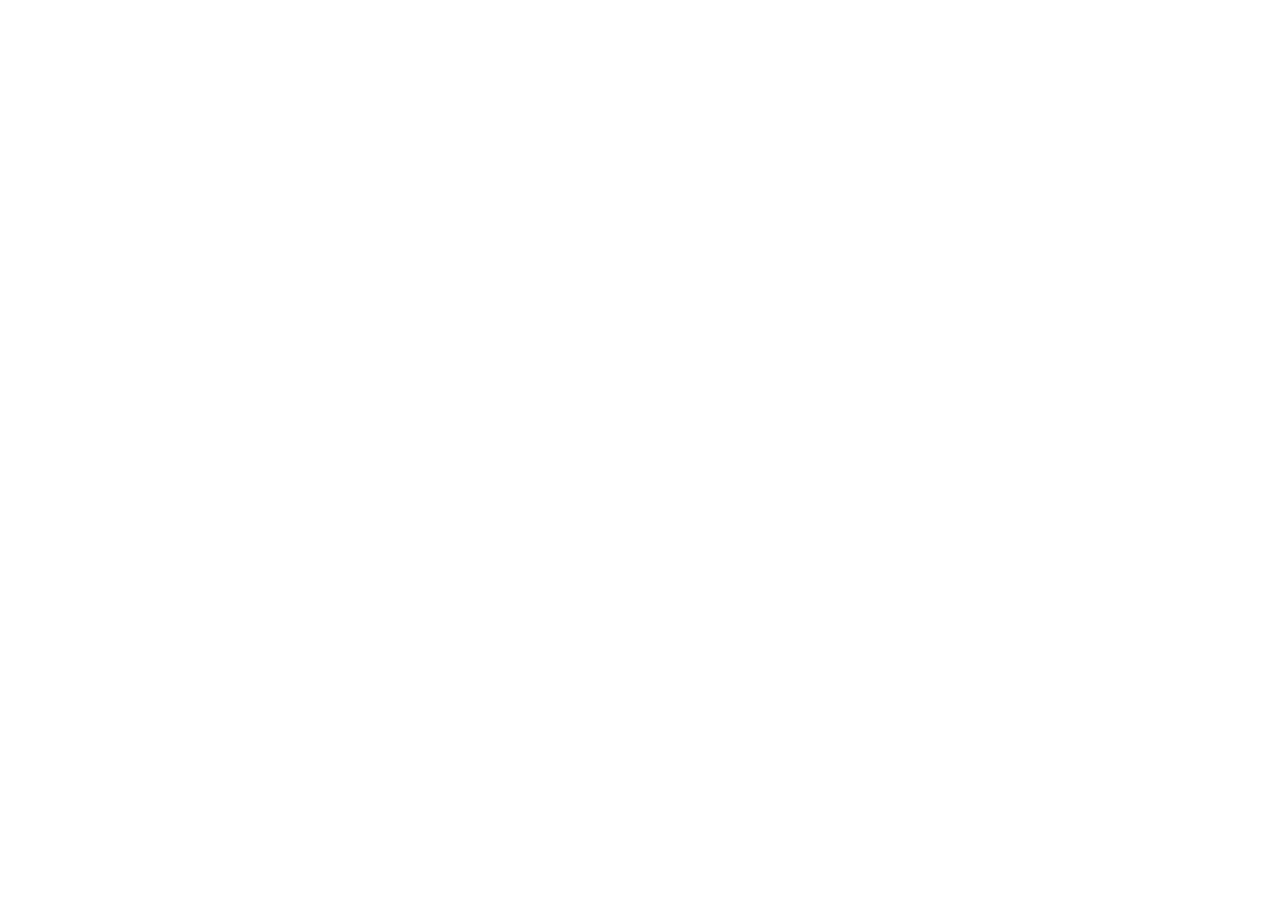
==== services.html @ 0e5758ab "Minor Additions nav, footer, button system, page shells" ====
<!DOCTYPE html>
<html lang="en">
<head>
  <meta charset="UTF-8">
  <meta name="viewport" content="width=device-width, initial-scale=1.0">

  <!-- Primary Meta -->
  <title>Services - KornerShop</title>
  <meta name="description" content="Full-range print and branding services in Lagos. Business cards, packaging, signage, branded clothing, annual reports and more. 48-72hr turnaround.">

  <!-- Open Graph -->
  <meta property="og:type"        content="website">
  <meta property="og:url"         content="https://kornershopng.com/">
  <meta property="og:title"       content="KornerShop — Print Like You Mean It.">
  <meta property="og:description" content="Precision print and branding for businesses that refuse to look ordinary.">
  <meta property="og:image"       content="/assets/images/ui/og-image.jpg">

  <!-- Twitter -->
  <meta name="twitter:card"        content="summary_large_image">
  <meta name="twitter:title"       content="KornerShop — Print Like You Mean It.">
  <meta name="twitter:description" content="Precision print and branding for businesses that refuse to look ordinary.">
  <meta name="twitter:image"       content="/assets/images/ui/og-image.jpg">

  <!-- Favicon -->
  <link rel="icon" type="image/svg+xml" href="/assets/images/logo/favicon.svg">

  <!-- Google Fonts preconnect -->
  <link rel="preconnect" href="https://fonts.googleapis.com">
  <link rel="preconnect" href="https://fonts.gstatic.com" crossorigin>

  <!-- CSS — order matters -->
  <link rel="stylesheet" href="/assets/css/variables.css">
  <link rel="stylesheet" href="/assets/css/reset.css">
  <link rel="stylesheet" href="/assets/css/global.css">
  <link rel="stylesheet" href="/assets/css/components.css">
  <link rel="stylesheet" href="/assets/css/animations.css">
</head>
---- assets/css/variables.css ----
:root {

  /* ── COLORS ─────────────────────────────── */
  --color-black:        #000000;
  --color-white:        #FFFFFF;
  --color-orange:       #FF5114;
  --color-orange-dark:  #D4511F;
  --color-orange-light: #FF7347;

  --color-gray-900:     #111111;
  --color-gray-800:     #1A1A1A;
  --color-gray-700:     #2D2D2D;
  --color-gray-500:     #888888;
  --color-gray-200:     #E5E5E5;
  --color-gray-100:     #F5F5F5;

  /* ── TYPOGRAPHY ──────────────────────────── */
  --font-primary:   'IBM Plex Sans', sans-serif;
  --font-display:   'Clash Display', sans-serif;

  /* Fluid type scale */
  --text-xs:    clamp(0.75rem,  1.5vw,  0.875rem);
  --text-sm:    clamp(0.875rem, 1.5vw,  1rem);
  --text-base:  clamp(1rem,     2vw,    1.125rem);
  --text-lg:    clamp(1.125rem, 2vw,    1.25rem);
  --text-xl:    clamp(1.25rem,  2.5vw,  1.5rem);
  --text-2xl:   clamp(1.5rem,   3vw,    2rem);
  --text-3xl:   clamp(2rem,     4vw,    3rem);
  --text-4xl:   clamp(2.5rem,   5vw,    4rem);
  --text-hero:  clamp(3rem,     8vw,    6rem);

  /* ── SPACING ─────────────────────────────── */
  --space-xs:   0.5rem;
  --space-sm:   1rem;
  --space-md:   1.5rem;
  --space-lg:   2rem;
  --space-xl:   3rem;
  --space-2xl:  4rem;
  --space-3xl:  6rem;
  --space-4xl:  8rem;
  --space-5xl:  12rem;

  /* ── LAYOUT ──────────────────────────────── */
  --container-max:     1200px;
  --container-padding: clamp(1rem, 5vw, 2rem);

  /* ── BORDERS ─────────────────────────────── */
  --radius-sm:  4px;
  --radius-md:  8px;
  --radius-lg:  16px;

  /* ── TRANSITIONS ─────────────────────────── */
  --transition-fast:   150ms ease;
  --transition-base:   300ms ease;
  --transition-slow:   500ms ease;
  --transition-crawl:  700ms ease;

  /* ── SHADOWS ─────────────────────────────── */
  --shadow-sm:     0 1px 3px rgba(0, 0, 0, 0.12);
  --shadow-md:     0 4px 16px rgba(0, 0, 0, 0.12);
  --shadow-lg:     0 8px 32px rgba(0, 0, 0, 0.16);
  --shadow-orange: 0 4px 24px rgba(255, 81, 20, 0.30);

  /* ── Z-INDEX SCALE ───────────────────────── */
  --z-below:    -1;
  --z-base:      0;
  --z-raised:    10;
  --z-overlay:   100;
  --z-nav:       200;
  --z-modal:     300;
}
---- assets/css/global.css ----
@import url('https://fonts.googleapis.com/css2?family=IBM+Plex+Sans:ital,wght@0,300;0,400;0,500;0,600;0,700;1,300;1,400&display=swap');

/* Clash Display — self-hosted from /assets/fonts/ */
@font-face {
  font-family: 'Clash Display';
  src: url('../fonts/ClashDisplay-Bold.woff2') format('woff2'),
       url('../fonts/ClashDisplay-Bold.woff')  format('woff');
  font-weight: 700;
  font-style: normal;
  font-display: swap;
}

@font-face {
  font-family: 'Clash Display';
  src: url('../fonts/ClashDisplay-Semibold.woff2') format('woff2'),
       url('../fonts/ClashDisplay-Semibold.woff')  format('woff');
  font-weight: 600;
  font-style: normal;
  font-display: swap;
}

@font-face {
  font-family: 'Clash Display';
  src: url('../fonts/ClashDisplay-Regular.woff2') format('woff2'),
       url('../fonts/ClashDisplay-Regular.woff')  format('woff');
  font-weight: 400;
  font-style: normal;
  font-display: swap;
}

/* ── BASE ────────────────────────────────────────── */

body {
  font-family: var(--font-primary);
  font-size: var(--text-base);
  color: var(--color-gray-900);
  background-color: var(--color-white);
  overflow-x: hidden;
}

/* ── CONTAINER ───────────────────────────────────── */

.container {
  width: 100%;
  max-width: var(--container-max);
  margin-inline: auto;
  padding-inline: var(--container-padding);
}

/* ── TYPOGRAPHY ──────────────────────────────────── */

.font-display { font-family: var(--font-display); }
.font-primary { font-family: var(--font-primary); }

h1, .h1 {
  font-family: var(--font-primary);
  font-size: var(--text-4xl);
  font-weight: 700;
  line-height: 1.1;
  letter-spacing: -0.01em;
}

h2, .h2 {
  font-family: var(--font-primary);
  font-size: var(--text-3xl);
  font-weight: 700;
  line-height: 1.15;
}

h3, .h3 {
  font-family: var(--font-primary);
  font-size: var(--text-xl);
  font-weight: 600;
  line-height: 1.3;
}

.display {
  font-family: var(--font-display);
  font-size: var(--text-hero);
  font-weight: 700;
  line-height: 1.0;
  letter-spacing: -0.02em;
}

.label {
  font-family: var(--font-primary);
  font-size: var(--text-xs);
  font-weight: 500;
  letter-spacing: 0.08em;
  text-transform: uppercase;
  color: var(--color-orange);
}

/* ── LINKS ───────────────────────────────────────── */

a {
  color: inherit;
  text-decoration: none;
  transition: color var(--transition-fast);
}

/* ── SELECTION ───────────────────────────────────── */

::selection {
  background-color: var(--color-orange);
  color: var(--color-white);
}

/* ── SCROLLBAR ───────────────────────────────────── */

::-webkit-scrollbar { width: 6px; }
::-webkit-scrollbar-track { background: var(--color-black); }
::-webkit-scrollbar-thumb {
  background: var(--color-orange);
  border-radius: 3px;
}

/* ── UTILITY CLASSES ─────────────────────────────── */

.sr-only {
  position: absolute;
  width: 1px;
  height: 1px;
  padding: 0;
  margin: -1px;
  overflow: hidden;
  clip: rect(0, 0, 0, 0);
  white-space: nowrap;
  border: 0;
}

.text-orange  { color: var(--color-orange); }
.text-white   { color: var(--color-white); }
.text-black   { color: var(--color-black); }
.text-muted   { color: var(--color-gray-500); }

.bg-black     { background-color: var(--color-black); }
.bg-white     { background-color: var(--color-white); }
.bg-orange    { background-color: var(--color-orange); }
.bg-gray      { background-color: var(--color-gray-100); }

.section {
  padding-block: var(--space-4xl);
}

.section--dark {
  background-color: var(--color-black);
  color: var(--color-white);
}

.section--light {
  background-color: var(--color-white);
  color: var(--color-gray-900);
}

.section--gray {
  background-color: var(--color-gray-100);
  color: var(--color-gray-900);
}

/* Offset for fixed navigation — JS sets this dynamically
   This is the fallback value */
body {
  padding-top: 80px;
}
---- assets/css/components.css ----
/* ── BUTTONS ─────────────────────────────────────── */

.btn {
  display: inline-flex;
  align-items: center;
  gap: 0.5rem;
  padding: 0.875rem 1.75rem;
  font-family: var(--font-primary);
  font-size: var(--text-sm);
  font-weight: 600;
  letter-spacing: 0.02em;
  text-decoration: none;
  border: 2px solid transparent;
  border-radius: 0;           /* Flat corners — architectural, brand-consistent */
  cursor: pointer;
  transition:
    background-color var(--transition-fast),
    color var(--transition-fast),
    border-color var(--transition-fast),
    transform var(--transition-fast);
  white-space: nowrap;
}

.btn:hover {
  transform: translateY(-1px);
}

.btn:active {
  transform: translateY(0);
}

/* Primary — Orange fill, white text */
.btn--primary {
  background-color: var(--color-orange);
  color: var(--color-white);
  border-color: var(--color-orange);
}

.btn--primary:hover {
  background-color: var(--color-orange-dark);
  border-color: var(--color-orange-dark);
}

/* Outline — White border, transparent bg (for dark backgrounds) */
.btn--outline {
  background-color: transparent;
  color: var(--color-white);
  border-color: var(--color-white);
}

.btn--outline:hover {
  background-color: var(--color-white);
  color: var(--color-black);
}

/* Outline Dark — Black border, transparent bg (for light backgrounds) */
.btn--outline-dark {
  background-color: transparent;
  color: var(--color-black);
  border-color: var(--color-black);
}

.btn--outline-dark:hover {
  background-color: var(--color-black);
  color: var(--color-white);
}

/* Dark — Black fill, white text (for orange section CTAs) */
.btn--dark {
  background-color: var(--color-black);
  color: var(--color-white);
  border-color: var(--color-black);
}

.btn--dark:hover {
  background-color: var(--color-white);
  color: var(--color-black);
}

/* Size modifier */
.btn--lg {
  padding: 1.125rem 2.25rem;
  font-size: var(--text-base);
}

.btn--sm {
  padding: 0.625rem 1.25rem;
  font-size: var(--text-xs);
}

/* ── NAVIGATION ──────────────────────────────────── */

.nav {
  position: fixed;
  top: 0;
  left: 0;
  right: 0;
  z-index: var(--z-nav);
  padding-block: 1.25rem;
  transition: background-color var(--transition-base),
              padding var(--transition-base);
}

/* Transparent at page top */
.nav--top {
  background-color: transparent;
}

/* Solid black after scroll */
.nav--scrolled {
  background-color: var(--color-black);
  padding-block: 0.875rem;
  box-shadow: 0 1px 0 rgba(255, 255, 255, 0.08);
}

.nav__inner {
  display: flex;
  align-items: center;
  justify-content: space-between;
  gap: var(--space-lg);
}

.nav__logo {
  display: flex;
  align-items: center;
  gap: 0.625rem;
  text-decoration: none;
  flex-shrink: 0;
}

.nav__wordmark {
  font-family: var(--font-primary);
  font-size: 1.25rem;
  font-weight: 700;
  color: var(--color-white);
  letter-spacing: -0.01em;
}

/* Replace with actual SVG logo once exported */

.nav__links {
  display: flex;
  align-items: center;
  gap: var(--space-xl);
  list-style: none;
}

.nav__links a {
  font-family: var(--font-primary);
  font-size: var(--text-sm);
  font-weight: 500;
  color: var(--color-gray-200);
  text-decoration: none;
  position: relative;
  transition: color var(--transition-fast);
}

.nav__links a::after {
  content: '';
  position: absolute;
  bottom: -4px;
  left: 0;
  width: 0;
  height: 1px;
  background-color: var(--color-orange);
  transition: width var(--transition-base);
}

.nav__links a:hover {
  color: var(--color-white);
}

.nav__links a:hover::after {
  width: 100%;
}

/* Active page indicator */
.nav__links a.active {
  color: var(--color-white);
}

.nav__links a.active::after {
  width: 100%;
}

/* Hamburger */
.nav__hamburger {
  display: none;
  flex-direction: column;
  justify-content: center;
  gap: 5px;
  width: 28px;
  height: 28px;
  background: none;
  border: none;
  cursor: pointer;
  padding: 0;
}

.nav__hamburger span {
  display: block;
  width: 100%;
  height: 2px;
  background-color: var(--color-white);
  border-radius: 1px;
  transition: transform var(--transition-base),
              opacity var(--transition-fast);
  transform-origin: center;
}

/* Hamburger → X animation */
.nav__hamburger[aria-expanded="true"] span:nth-child(1) {
  transform: translateY(7px) rotate(45deg);
}
.nav__hamburger[aria-expanded="true"] span:nth-child(2) {
  opacity: 0;
  transform: scaleX(0);
}
.nav__hamburger[aria-expanded="true"] span:nth-child(3) {
  transform: translateY(-7px) rotate(-45deg);
}

/* Mobile nav overlay */
.mobile-menu {
  position: fixed;
  inset: 0;
  z-index: calc(var(--z-nav) - 1);
  background-color: var(--color-black);
  display: flex;
  align-items: center;
  justify-content: center;
  opacity: 0;
  pointer-events: none;
  transition: opacity var(--transition-slow);
}

.mobile-menu.is-open {
  opacity: 1;
  pointer-events: all;
}

.mobile-menu nav {
  display: flex;
  flex-direction: column;
  align-items: center;
  gap: var(--space-xl);
  text-align: center;
}

.mobile-menu nav a {
  font-family: var(--font-display);
  font-size: var(--text-3xl);
  font-weight: 700;
  color: var(--color-white);
  text-decoration: none;
  transition: color var(--transition-fast);
}

.mobile-menu nav a:hover {
  color: var(--color-orange);
}

.mobile-menu nav a:last-child {
  margin-top: var(--space-lg);
  font-family: var(--font-primary);
  font-size: var(--text-base);
  color: var(--color-white);
  background-color: var(--color-orange);
  padding: 0.875rem 1.75rem;
  font-weight: 600;
}

/* Responsive — hide links, show hamburger */
@media (max-width: 768px) {
  .nav__links,
  .nav__cta {
    display: none;
  }

  .nav__hamburger {
    display: flex;
  }
}

/* ── FOOTER ──────────────────────────────────────── */

.footer {
  background-color: var(--color-black);
  color: var(--color-white);
  padding-top: var(--space-4xl);
  padding-bottom: var(--space-xl);
}

.footer__inner {
  display: grid;
  grid-template-columns: 1fr 1fr 1fr;
  gap: var(--space-2xl);
  padding-bottom: var(--space-2xl);
}

.footer__wordmark {
  font-family: var(--font-primary);
  font-size: 1.5rem;
  font-weight: 700;
  color: var(--color-white);
  display: block;
  margin-bottom: var(--space-sm);
}

.footer__tagline {
  font-family: var(--font-primary);
  font-size: var(--text-sm);
  color: var(--color-orange);
  font-style: italic;
  margin-bottom: var(--space-lg);
}

.footer__copy {
  font-size: var(--text-xs);
  color: var(--color-gray-500);
}

.footer__nav {
  display: flex;
  flex-direction: column;
  gap: var(--space-sm);
}

.footer__nav a {
  font-size: var(--text-sm);
  color: var(--color-gray-200);
  text-decoration: none;
  transition: color var(--transition-fast);
}

.footer__nav a:hover {
  color: var(--color-orange);
}

.footer__contact {
  display: flex;
  flex-direction: column;
  gap: var(--space-sm);
}

.footer__contact a {
  font-size: var(--text-sm);
  color: var(--color-gray-200);
  text-decoration: none;
  transition: color var(--transition-fast);
}

.footer__contact a:hover {
  color: var(--color-orange);
}

/* Orange rule */
.footer__bar {
  height: 1px;
  background-color: var(--color-orange);
  margin-bottom: var(--space-md);
}

.footer__legal {
  font-size: var(--text-xs);
  color: var(--color-gray-500);
  text-align: center;
}

@media (max-width: 768px) {
  .footer__inner {
    grid-template-columns: 1fr;
    gap: var(--space-xl);
  }
}
---- assets/css/animations.css ----
/* KornerShop — Animations
   Scroll reveals, transitions, hover states
   Built after core layout is complete */
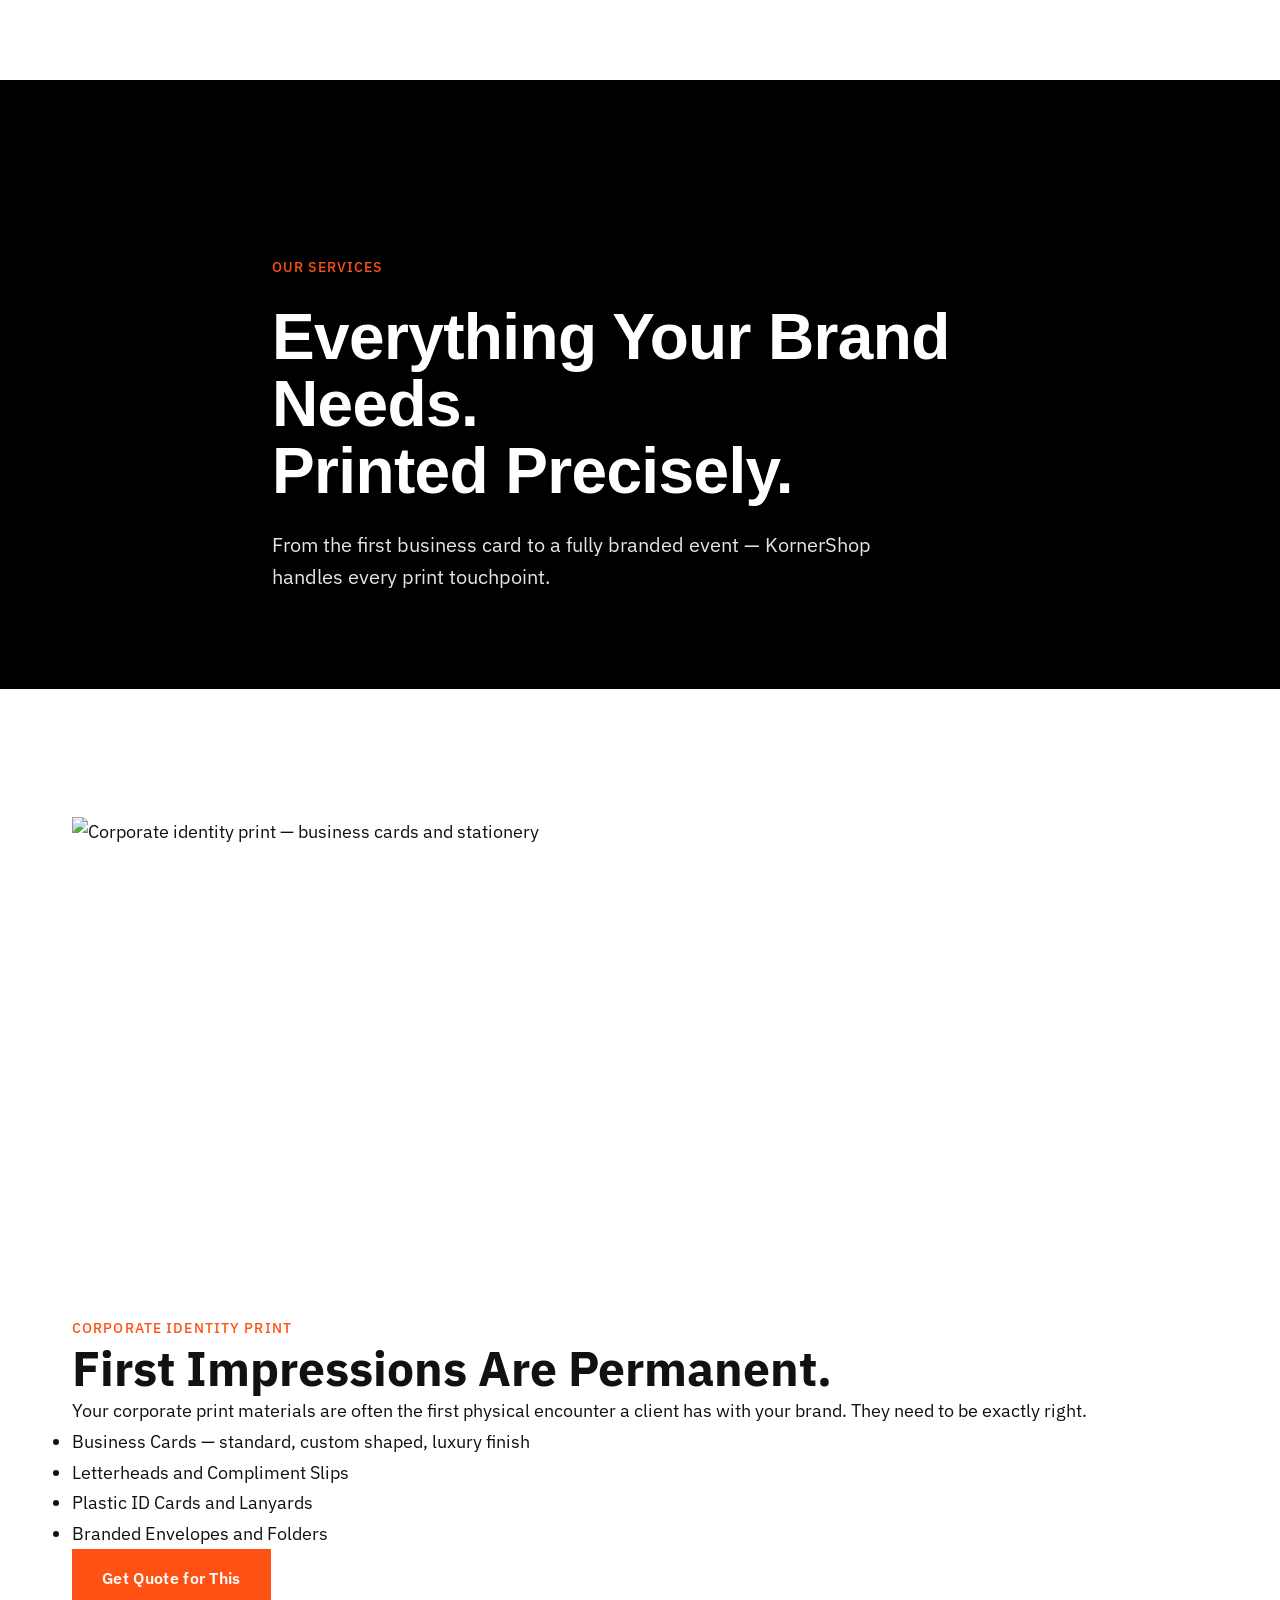
==== commit f632548f: "Added a WhatsApp link to the "Start Your Order" button in the call-to-action section of the index.ht" ====
--- a/services.html
+++ b/services.html
@@ -34,4 +34,50 @@
   <link rel="stylesheet" href="/assets/css/global.css">
   <link rel="stylesheet" href="/assets/css/components.css">
   <link rel="stylesheet" href="/assets/css/animations.css">
-</head>+</head>
+
+<body>
+  <main class="main">
+    <section class="page-hero section section--dark">
+    <div class="container page-hero__inner">
+        <p class="label">Our Services</p>
+        <h1 class="page-hero__headline">Everything Your Brand Needs.<br>Printed Precisely.</h1>
+        <p class="page-hero__sub">From the first business card to a fully branded event — KornerShop handles every print touchpoint.</p>
+    </div>
+    </section>
+
+    <!-- Odd blocks: image left, text right -->
+<!-- Even blocks: text left, image right -->
+<!-- Use class "service-block--reverse" on even blocks -->
+
+    <section class="service-block section section--light" id="corporate">
+    <div class="container service-block__inner">
+
+        <div class="service-block__image">
+        <img src="/assets/images/products/corporate-print.webp"
+            alt="Corporate identity print — business cards and stationery"
+            loading="lazy" width="600" height="500">
+        </div>
+
+        <div class="service-block__content">
+        <p class="label">Corporate Identity Print</p>
+        <h2 class="service-block__headline">First Impressions Are Permanent.</h2>
+        <p class="service-block__text">Your corporate print materials are often the first physical encounter a client has with your brand. They need to be exactly right.</p>
+
+        <ul class="service-block__list">
+            <li>Business Cards — standard, custom shaped, luxury finish</li>
+            <li>Letterheads and Compliment Slips</li>
+            <li>Plastic ID Cards and Lanyards</li>
+            <li>Branded Envelopes and Folders</li>
+        </ul>
+
+        <a href="https://wa.me/+2348169223401?text=Hi%20KornerShop%2C%20I%27d%20like%20a%20quote%20for%20corporate%20identity%20print."
+            class="btn btn--primary"
+            target="_blank" rel="noopener noreferrer">
+            Get Quote for This
+        </a>
+        </div>
+
+    </div>
+    </section>
+</body>
--- a/assets/css/components.css
+++ b/assets/css/components.css
@@ -282,6 +282,532 @@
   }
 }
 
+/* ── HERO ────────────────────────────────────────── */
+
+.hero {
+  min-height: 100vh;
+  display: flex;
+  align-items: center;
+  padding-top: calc(var(--space-4xl) + 80px);
+  padding-bottom: var(--space-4xl);
+}
+
+.hero__inner {
+  display: grid;
+  grid-template-columns: 60fr 40fr;
+  gap: var(--space-3xl);
+  align-items: center;
+}
+
+.hero__content {
+  display: flex;
+  flex-direction: column;
+  gap: var(--space-lg);
+}
+
+.hero__headline {
+  color: var(--color-white);
+  margin-top: var(--space-sm);
+}
+
+.hero__sub {
+  font-size: var(--text-lg);
+  color: var(--color-gray-200);
+  max-width: 520px;
+  line-height: 1.6;
+}
+
+.hero__ctas {
+  display: flex;
+  align-items: center;
+  gap: var(--space-md);
+  flex-wrap: wrap;
+}
+
+.hero__trust {
+  font-size: var(--text-xs);
+  color: var(--color-gray-500);
+  display: flex;
+  align-items: center;
+  gap: var(--space-sm);
+  flex-wrap: wrap;
+}
+
+.hero__trust-sep {
+  color: var(--color-orange);
+}
+
+/* ── PAGE HERO ───────────────────────────────────── */
+
+.page-hero {
+  min-height: 50vh;
+  display: flex;
+  align-items: center;
+  padding-top: calc(var(--space-3xl) + 80px);
+  padding-bottom: var(--space-3xl);
+}
+
+.page-hero__inner {
+  display: flex;
+  flex-direction: column;
+  gap: var(--space-md);
+  max-width: 800px;
+}
+
+.page-hero__headline {
+  font-family: var(--font-display);
+  font-size: var(--text-4xl);
+  font-weight: 700;
+  color: var(--color-white);
+  line-height: 1.05;
+}
+
+.page-hero__sub {
+  font-size: var(--text-lg);
+  color: var(--color-gray-200);
+  max-width: 600px;
+  line-height: 1.6;
+}
+
+/* Geometric bracket composition (Option B) */
+.hero__visual {
+  position: relative;
+  height: 500px;
+  display: flex;
+  align-items: center;
+  justify-content: center;
+}
+
+.hero__brackets {
+  position: relative;
+  width: 300px;
+  height: 300px;
+}
+
+.bracket {
+  position: absolute;
+  width: 120px;
+  height: 120px;
+  border-color: var(--color-orange);
+  border-style: solid;
+}
+
+/* Top-left bracket */
+.bracket--tl {
+  top: 0;
+  left: 0;
+  border-width: 6px 0 0 6px;
+}
+
+/* Bottom-right bracket (inverted) */
+.bracket--br {
+  bottom: 0;
+  right: 0;
+  border-width: 0 6px 6px 0;
+}
+
+@media (max-width: 768px) {
+  .hero {
+    min-height: auto;
+    padding-top: calc(var(--space-3xl) + 80px);
+    padding-bottom: var(--space-3xl);
+  }
+
+  .hero__inner {
+    grid-template-columns: 1fr;
+    gap: var(--space-2xl);
+  }
+
+  /* On mobile, visual goes above content */
+  .hero__visual {
+    order: -1;
+    height: 200px;
+  }
+
+  .hero__brackets {
+    width: 160px;
+    height: 160px;
+  }
+
+  .bracket {
+    width: 70px;
+    height: 70px;
+    border-width: 4px;
+  }
+
+  .bracket--tl {
+    border-width: 4px 0 0 4px;
+  }
+
+  .bracket--br {
+    border-width: 0 4px 4px 0;
+  }
+
+  .hero__ctas {
+    flex-direction: column;
+    align-items: flex-start;
+  }
+
+  .hero__ctas .btn {
+    width: 100%;
+    justify-content: center;
+  }
+}
+
+/* ── PILLARS ─────────────────────────────────────── */
+
+.pillars__grid {
+  display: grid;
+  grid-template-columns: repeat(3, 1fr);
+  gap: var(--space-2xl);
+}
+
+.pillar {
+  display: flex;
+  flex-direction: column;
+  gap: var(--space-sm);
+}
+
+.pillar__accent {
+  width: 48px;
+  height: 2px;
+  background-color: var(--color-orange);
+  margin-bottom: var(--space-sm);
+}
+
+.pillar__num {
+  font-family: var(--font-display);
+  font-size: var(--text-4xl);
+  font-weight: 700;
+  color: var(--color-orange);
+  line-height: 1;
+}
+
+.pillar__name {
+  font-size: var(--text-lg);
+  font-weight: 700;
+  color: var(--color-gray-900);
+}
+
+.pillar__text {
+  font-size: var(--text-base);
+  color: var(--color-gray-500);
+  line-height: 1.7;
+}
+
+@media (max-width: 768px) {
+  .pillars__grid {
+    grid-template-columns: 1fr;
+    gap: var(--space-xl);
+  }
+}
+
+/* ── SERVICES GRID ───────────────────────────────── */
+
+.services__grid {
+  display: grid;
+  grid-template-columns: repeat(4, 1fr);
+  gap: 1px;
+  background-color: var(--color-gray-800);
+  margin-top: var(--space-xl);
+  border: 1px solid var(--color-gray-800);
+}
+
+.service-card {
+  display: flex;
+  flex-direction: column;
+  gap: var(--space-sm);
+  padding: var(--space-xl);
+  background-color: var(--color-black);
+  text-decoration: none;
+  position: relative;
+  overflow: hidden;
+  transition: background-color var(--transition-base);
+}
+
+.service-card::before {
+  content: '';
+  position: absolute;
+  bottom: 0;
+  left: 0;
+  width: 0;
+  height: 2px;
+  background-color: var(--color-orange);
+  transition: width var(--transition-base);
+}
+
+.service-card:hover {
+  background-color: var(--color-gray-900);
+}
+
+.service-card:hover::before {
+  width: 100%;
+}
+
+.service-card__name {
+  font-size: var(--text-base);
+  font-weight: 600;
+  color: var(--color-white);
+  line-height: 1.3;
+}
+
+.service-card__text {
+  font-size: var(--text-sm);
+  color: var(--color-gray-500);
+  line-height: 1.5;
+}
+
+.service-card__arrow {
+  font-size: var(--text-lg);
+  color: var(--color-orange);
+  margin-top: auto;
+  opacity: 0;
+  transform: translateX(-8px);
+  transition: opacity var(--transition-base),
+              transform var(--transition-base);
+}
+
+.service-card:hover .service-card__arrow {
+  opacity: 1;
+  transform: translateX(0);
+}
+
+.services__cta {
+  display: flex;
+  justify-content: center;
+  margin-top: var(--space-xl);
+}
+
+.services__link {
+  font-size: var(--text-sm);
+  font-weight: 600;
+  color: var(--color-orange);
+  text-decoration: none;
+  letter-spacing: 0.02em;
+  transition: letter-spacing var(--transition-base);
+}
+
+.services__link:hover {
+  letter-spacing: 0.06em;
+}
+
+@media (max-width: 1024px) {
+  .services__grid {
+    grid-template-columns: repeat(2, 1fr);
+  }
+}
+
+@media (max-width: 480px) {
+  .services__grid {
+    grid-template-columns: 1fr;
+  }
+}
+
+/* ── SHOWCASE ────────────────────────────────────── */
+
+.showcase .label {
+  margin-bottom: var(--space-xl);
+  display: block;
+}
+
+.showcase__grid {
+  display: grid;
+  grid-template-columns: 2fr 3fr 2fr;
+  grid-template-rows: auto auto;
+  gap: var(--space-sm);
+}
+
+/* Row 1 — alternating tall / wide / tall */
+.showcase__item:nth-child(1) { grid-row: 1; }
+.showcase__item:nth-child(2) { grid-row: 1; }
+.showcase__item:nth-child(3) { grid-row: 1; }
+
+/* Row 2 — reverse pattern */
+.showcase__item:nth-child(4) { grid-row: 2; grid-column: 1 / 2; }
+.showcase__item:nth-child(5) { grid-row: 2; grid-column: 2 / 3; }
+.showcase__item:nth-child(6) { grid-row: 2; grid-column: 3 / 4; }
+
+.showcase__item {
+  overflow: hidden;
+  background-color: var(--color-gray-100);
+}
+
+.showcase__item img {
+  width: 100%;
+  height: 100%;
+  object-fit: cover;
+  display: block;
+  transition: transform var(--transition-slow);
+}
+
+.showcase__item:hover img {
+  transform: scale(1.03);
+}
+
+@media (max-width: 768px) {
+  .showcase__grid {
+    grid-template-columns: 1fr 1fr;
+    grid-template-rows: auto;
+  }
+
+  .showcase__item {
+    grid-row: auto !important;
+    grid-column: auto !important;
+  }
+
+  .showcase__item:nth-child(6) {
+    display: none; /* 5 items fit cleaner than 6 on mobile */
+  }
+}
+
+/* ── PROCESS ─────────────────────────────────────── */
+
+.process .label {
+  display: block;
+  margin-bottom: var(--space-xl);
+}
+
+.process__steps {
+  display: grid;
+  grid-template-columns: repeat(4, 1fr);
+  gap: 0;
+  position: relative;
+}
+
+.process__step {
+  display: flex;
+  flex-direction: column;
+  gap: var(--space-sm);
+  padding: var(--space-xl) var(--space-lg);
+  position: relative;
+}
+
+/* Connecting line between steps */
+.process__connector {
+  position: absolute;
+  top: calc(var(--space-xl) + 1rem);
+  right: 0;
+  width: 50%;
+  height: 1px;
+  background-color: var(--color-gray-200);
+}
+
+.process__num {
+  font-family: var(--font-display);
+  font-size: var(--text-3xl);
+  font-weight: 700;
+  color: var(--color-orange);
+  line-height: 1;
+}
+
+.process__name {
+  font-size: var(--text-base);
+  font-weight: 700;
+  color: var(--color-gray-900);
+}
+
+.process__text {
+  font-size: var(--text-sm);
+  color: var(--color-gray-500);
+  line-height: 1.6;
+}
+
+@media (max-width: 768px) {
+  .process__steps {
+    grid-template-columns: 1fr;
+  }
+
+  .process__connector {
+    display: none;
+  }
+
+  .process__step {
+    padding: var(--space-lg) 0;
+    border-bottom: 1px solid var(--color-gray-200);
+  }
+
+  .process__step:last-child {
+    border-bottom: none;
+  }
+}
+
+/* ── PROOF / STATS ───────────────────────────────── */
+
+.proof__stats {
+  display: flex;
+  align-items: center;
+  justify-content: center;
+  gap: var(--space-3xl);
+  padding-block: var(--space-xl);
+}
+
+.proof__stat {
+  display: flex;
+  flex-direction: column;
+  align-items: center;
+  gap: var(--space-xs);
+  text-align: center;
+}
+
+.proof__num {
+  font-family: var(--font-display);
+  font-size: var(--text-4xl);
+  font-weight: 700;
+  color: var(--color-orange);
+  line-height: 1;
+}
+
+.proof__label {
+  font-size: var(--text-xs);
+  font-weight: 500;
+  color: var(--color-gray-500);
+  letter-spacing: 0.06em;
+  text-transform: uppercase;
+}
+
+.proof__divider {
+  width: 1px;
+  height: 60px;
+  background-color: var(--color-gray-700);
+}
+
+@media (max-width: 600px) {
+  .proof__stats {
+    flex-direction: column;
+    gap: var(--space-xl);
+  }
+
+  .proof__divider {
+    width: 60px;
+    height: 1px;
+  }
+}
+
+/* ── CTA BLOCK ───────────────────────────────────── */
+
+.cta-block__inner {
+  display: flex;
+  flex-direction: column;
+  align-items: center;
+  text-align: center;
+  gap: var(--space-lg);
+}
+
+.cta-block__headline {
+  font-family: var(--font-display);
+  font-size: var(--text-4xl);
+  font-weight: 700;
+  color: var(--color-white);
+  max-width: 700px;
+}
+
+.cta-block__sub {
+  font-size: var(--text-lg);
+  color: rgba(255, 255, 255, 0.85);
+  max-width: 520px;
+  line-height: 1.6;
+}
+
 /* ── FOOTER ──────────────────────────────────────── */
 
 .footer {
--- a/assets/css/animations.css
+++ b/assets/css/animations.css
@@ -1,3 +1,23 @@
-/* KornerShop — Animations
-   Scroll reveals, transitions, hover states
-   Built after core layout is complete */+/* ── SCROLL REVEAL ───────────────────────────────── */
+
+.reveal {
+  opacity: 0;
+  transform: translateY(24px);
+  transition:
+    opacity 400ms ease-out,
+    transform 400ms ease-out;
+}
+
+.reveal.is-revealed {
+  opacity: 1;
+  transform: translateY(0);
+}
+
+/* Respect reduced motion preference */
+@media (prefers-reduced-motion: reduce) {
+  .reveal {
+    opacity: 1;
+    transform: none;
+    transition: none;
+  }
+}
